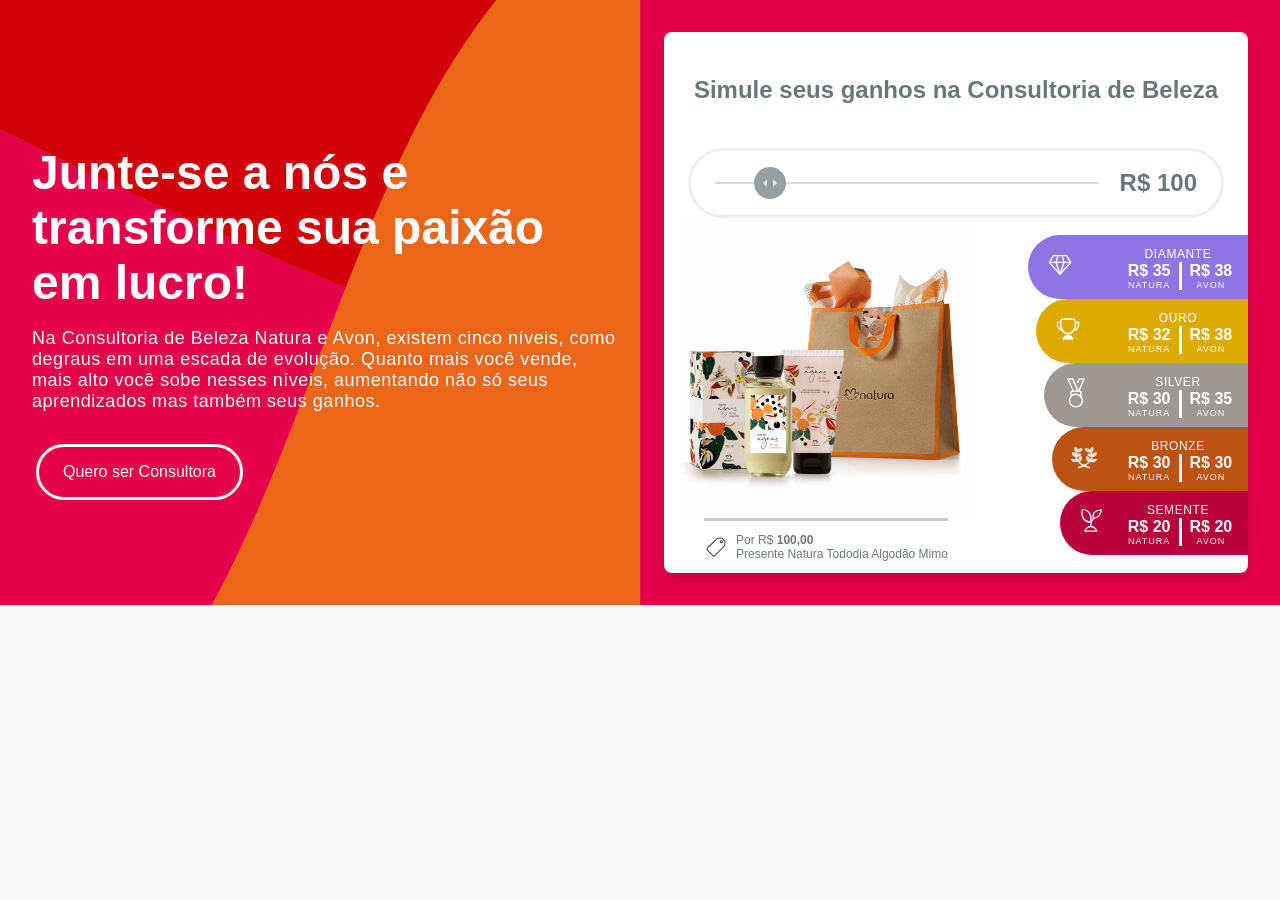
==== index.html @ e3fb33ce "ajeitando mobile" ====
<!DOCTYPE html>
<html lang="pt-br">
<head>
  <script>
    (function (m, a, z, e) {
      var s, t;
      try {
        t = m.sessionStorage.getItem('maze-us');
      } catch (err) {}
    
      if (!t) {
        t = new Date().getTime();
        try {
          m.sessionStorage.setItem('maze-us', t);
        } catch (err) {}
      }
    
      s = a.createElement('script');
      s.src = z + '?apiKey=' + e;
      s.async = true;
      a.getElementsByTagName('head')[0].appendChild(s);
      m.mazeUniversalSnippetApiKey = e;
    })(window, document, 'https://snippet.maze.co/maze-universal-loader.js', '59b0b5a5-0d57-45e2-8d76-16286017652b');
    </script>
  <meta charset="UTF-8">
  <meta name="viewport" content="width=device-width, initial-scale=1.0">
  <title>Calculadora de Ganhos</title>
  <link rel="stylesheet" href="css/tokens.css">
  <link rel="stylesheet" href="css/style.css">
</head>
<body>
  <div class="main-container">

    <section class="left-section">
      <h2 class="section-title">Junte-se a nós e transforme sua paixão em lucro!</h2>
      <p class="instructions">Na Consultoria de Beleza Natura e Avon, existem cinco níveis, como degraus em uma escada de evolução. Quanto mais você vende, mais alto você sobe nesses níveis, aumentando não só seus aprendizados mas também seus ganhos.</p>
      <button id="tab-natura" class="buttonOutlined" data-category="natura">Quero ser Consultora</button>
    </section>

    <section id="calculadora-ganhos" class="right-section">
      <div class="calculator-title">
        <h1>Simule seus ganhos na Consultoria de Beleza</h1>
        <!--label for="volume-vendas" class="form-label">Ajuste o valor de suas vendas e veja a estimativa de lucro!</label-->
      </div>
      
      <!-- Slider -->
      <div class="calculator">
        <input id="volume-vendas" class="calculator-slider" type="range" min="50" max="500" step="50" value="100">
        <div class="calculator-slider-value" id="calculator-slider-value">R$ 100</div>
      </div>

      <!-- Sugestão de produtos e ganhos -->
      <div class="promo-container">
        
        <div class="promo">
          <img id="promo-image" class="promo-image" src="img/produto-100.png" alt="Produto inicial">
          <div class="promo-subtitle">
            <img class="promo-icon" src="img/outlined-finance-tagdiscount.svg">
            <div class="promo-tag"><p id="product-subtitle">Presente Natura Tododia Algodão Mimo<strong>R$ 29,90</strong></p></div>
          </div>
        </div>

        <div id="earnings-result" class="earnings-result">

          <ul id="results-list" class="results-list">

            <li class="diamond">
              <div>
                <span class="level-mobile">Diamante</span>
                <img src="img/outlined-content-diamond-negative.svg" class="icon">
              </div>
              <div class="value-to-gain">
                <div>
                  <span class="level">Diamante</span><br>

                  <div class="amount">
                    <div class="mark-1">
                      <strong><span id="ganhos-natura-diamond" class="amount-number"> R$ 0,00</span></strong>
                      <span class="amount-mark">Natura</span>
                    </div>
                    <div class="mark-2">
                      <strong><span id="ganhos-avon-diamond" class="amount-number"> 0,00</span></strong>
                      <span class="amount-mark">Avon</span>
                    </div>
                  </div>

                </div>
              </div>
            </li>
            <li class="gold">
              <div>
                <span class="level-mobile">Ouro</span>
                <img src="img/outlined-content-gold-negative.svg" class="icon">
              </div>
              <div class="value-to-gain">
                <div>
                  <span class="level">Ouro</span><br>

                  <div class="amount">
                    <div class="mark-1">
                      <strong><span id="ganhos-natura-gold" class="amount-number"> 0,00</span></strong>
                      <span class="amount-mark">Natura</span>
                    </div>
                    <div class="mark-2">
                      <strong><span id="ganhos-avon-gold" class="amount-number"> 0,00</span></strong>
                      <span class="amount-mark">Avon</span>
                    </div>
                  </div>

                </div>
              </div>
            </li>
            <li class="silver">
              <div>
              <span class="level-mobile">Prata</span>
              <img src="img/outlined-content-silver-negative.svg" class="icon">
            </div>
              <div class="value-to-gain">
                <div>
                  <span class="level">Silver</span><br>

                  <div class="amount">
                    <div class="mark-1">
                      <strong><span id="ganhos-natura-silver" class="amount-number"> 0,00</span></strong>
                      <span class="amount-mark">Natura</span>
                    </div>
                    <div class="mark-2">
                      <strong><span id="ganhos-avon-silver" class="amount-number"> 0,00</span></strong>
                      <span class="amount-mark">Avon</span>
                    </div>
                  </div>

                </div>
              </div>
            </li>
            <li class="bronze">
              <div>
              <span class="level-mobile">Bronze</span>
              <img src="img/outlined-content-bronze-negative.svg" class="icon">
            </div>
              <div class="value-to-gain">
                <div>
                  <span class="level">Bronze</span><br>

                  <div class="amount">
                    <div class="mark-1">
                      <strong><span id="ganhos-natura-bronze" class="amount-number"> 0,00</span></strong>
                      <span class="amount-mark">Natura</span>
                    </div>
                    <div class="mark-2">
                      <strong><span id="ganhos-avon-bronze" class="amount-number"> 0,00</span></strong>
                      <span class="amount-mark">Avon</span>
                    </div>
                  </div>

                </div>
              </div>
            </li>
            <li class="seed">
              <div>
              <span class="level-mobile">Semente</span>
              <img src="img/outlined-content-seed-negative.svg" class="icon">
              </div>
              <div class="value-to-gain">
                <div>
                  <span class="level">Semente</span><br>

                  <div class="amount">
                    <div class="mark-1">
                      <strong><span id="ganhos-natura-seed" class="amount-number"> 0,00</span></strong>
                      <span class="amount-mark">Natura</span>
                    </div>
                    <div class="mark-2">
                      <strong><span id="ganhos-avon-seed" class="amount-number"> 0,00</span></strong>
                      <span class="amount-mark">Avon</span>
                    </div>
                  </div>

                </div>
              </div>
            </li>

          </ul>
        </div>
      </div>
    </section>
  </div>

  <!-- Script para Atualizar Ganhos e Imagens -->
  <script>
    document.addEventListener('DOMContentLoaded', () => {
      const comissoes = {
        'seed': { 'natura': 0.20, 'avon': 0.20 },
        'bronze': { 'natura': 0.30, 'avon': 0.30 },
        'silver': { 'natura': 0.30, 'avon': 0.35 },
        'gold': { 'natura': 0.32, 'avon': 0.38 },
        'diamond': { 'natura': 0.35, 'avon': 0.38 }
      };

      const produtos = {
        50: { 'imagem': 'img/produto-50.png', 'nome': 'Kit Natura Tododia', 'valor': '50,00' },
        100: { 'imagem': 'img/produto-100.png', 'nome': 'Presente Natura Tododia Algodão Mimo', 'valor': '100,00' },
        150: { 'imagem': 'img/produto-150.png', 'nome': 'Creme Natura', 'valor': '150,00' },
        200: { 'imagem': 'img/produto-200.png', 'nome': 'Perfume Natura Homem', 'valor': '200,00' },
        250: { 'imagem': 'img/produto-250.png', 'nome': 'Kit Natura Ekos', 'valor': '250,00' },
        300: { 'imagem': 'img/produto-300.png', 'nome': 'Presente Natura Essencial', 'valor': '300,00' },
        350: { 'imagem': 'img/produto-350.png', 'nome': 'Presente Natura Una', 'valor': '350,00' },
        400: { 'imagem': 'img/produto-400.png', 'nome': 'Presente Natura Tododia', 'valor': '400,00' },
        450: { 'imagem': 'img/produto-450.png', 'nome': 'Presente Natura Lumina', 'valor': '450,00' },
        500: { 'imagem': 'img/produto-500.png', 'nome': 'Presente Natura Ekos Priprioca', 'valor': '500,00' }
      };

      const slider = document.getElementById('volume-vendas');
      const sliderValue = document.getElementById('calculator-slider-value');
      const imagemProduto = document.getElementById('promo-image');
      const produtoLegenda = document.getElementById('product-subtitle');

      function atualizarGanhos() {
        const volumeVendas = parseFloat(slider.value);
        sliderValue.textContent = `R$ ${volumeVendas}`;

        let previousKey = 0;
        Object.keys(produtos).sort((a, b) => a - b).forEach(key => {
          if (volumeVendas >= key) {
            previousKey = key; // Atualiza a chave do produto que deverá ser mostrado
          }
        });

        const produto = produtos[previousKey];

        if (imagemProduto.src !== produto['imagem']) {
          imagemProduto.classList.add('fade-image');
          setTimeout(() => {
            imagemProduto.src = produto['imagem'];
            imagemProduto.alt = produto['nome'];
            produtoLegenda.innerHTML = `Por R$ <strong>${produto['valor']}</strong><br>${produto['nome']}`;
            imagemProduto.classList.remove('fade-image');
          }, 300);
        }

        Object.keys(comissoes).forEach(nivel => {
          const ganhoNatura = (volumeVendas * comissoes[nivel]['natura']).toFixed(0);
          const ganhoAvon = (volumeVendas * comissoes[nivel]['avon']).toFixed(0);
          document.getElementById(`ganhos-natura-${nivel}`).textContent = `R$ ${ganhoNatura}`;
          document.getElementById(`ganhos-avon-${nivel}`).textContent = `R$ ${ganhoAvon}`;
        });
      }

      slider.addEventListener('input', atualizarGanhos);
      window.onload = atualizarGanhos; // Assegura a inicialização correta
    });
  </script>
</body>
</html>
---- css/tokens.css ----
:root {
    /* Cores */
    --colorPrimary: #D73F3C;
    --colorPrimaryLight: #E16F6D;
    --colorSecondary: #6A777A;
    --colorBackground: #FAFAFA;
    --colorSurface: #FFFFFF;
    --colorOnPrimary: #FFFFFF;
    --colorOnSecondary: #FFFFFF;
    --colorOnBackground: #111111;
    --colorOnSurface: #111111;
    --colorNeutral0: #FFFFFF;
    --colorNeutral50: #FAFAFA;
    --colorNeutral75: #EEEEEE;
    --colorNeutral100: #E1E1E1;
    --colorNeutral200: #C9C9C9;
    --colorNeutral300: #BDBDBD;
    --colorNeutral400: #A4A4A4;
    --colorNeutral500: #8C8C8C;
    --colorNeutral600: #737373;
    --colorNeutral700: #4E4E4E;
    --colorNeutral800: #363636;
    --colorNeutral900: #111111;
    --colorLevelDiamond: #8F74E3;
    --colorLevelGold: #DDAB00;
    --colorLevelSilver: #9E9794;
    --colorLevelBronze: #BC5214;
    --colorLevelSeed: #B7003C;
    --colorLaranjaNatura: #EB6619;
    --colorVermelhoBeleza: #D1020A;
    --colorPinkAvon: #E5004B;
  
    /* Tipografia */
    --headline1: 96px;
    --headline2: 64px;
    --headline3: 48px;
    --headline4: 32px;
    --headline5: 24px;
    --headline6: 20px;
    --subtitle1: 16px;
    --subtitle2: 14px;
    --body1: 16px;
    --body2: 14px;
    --caption: 12px;
    --overline: 12px;
  
    /* Espaçamento */
    --buttonPaddingX: 24px;
    --buttonPaddingY: 4px;
    --spacingMicro: 4px;
    --spacingTiny: 8px;
    --spacingSmall: 16px;
    --spacingStandard: 24px;
    --spacingSemi: 32px;
    --spacingLarge: 48px;
    --spacingXLarge: 64px;
  
    /* Arredondamentos */
    --buttonBorderRadius: 999px;
    --borderRadiusSmall: 2px;
    --borderRadiusMedium: 4px;
    --borderRadiusLarge: 8px;
    --borderRadiusXLarge: 16px;
    --borderRadiusXXLarge: 32px;
  
    /* Elevações (Sombras) */
    --elevationMicro: 0 1px 1px 0 rgba(0, 0, 0, 0.14);
    --elevationTiny: 0 2px 2px 0 rgba(0, 0, 0, 0.14);
    --elevationSmall: 0 3px 4px 0 rgba(0, 0, 0, 0.14);
    --elevationMedium: 0 4px 5px 0 rgba(0, 0, 0, 0.14);
    --elevationLarge: 0 6px 10px 0 rgba(0, 0, 0, 0.14);
    --elevationLargeX: 0 8px 10px 0 rgba(0, 0, 0, 0.14);
    --elevationLargeXX: 0 9px 12px 0 rgba(0, 0, 0, 0.14);
    --elevationHuge: 0 12px 17px 0 rgba(0, 0, 0, 0.14);
    --elevationHugeX: 0 16px 24px 0 rgba(0, 0, 0, 0.14);
    --elevationHugeXX: 0 24px 38px 0 rgba(0, 0, 0, 0.14);
  }
---- css/style.css ----
body {
  margin: 0;
  padding: 0;
  font-family: 'Roboto', sans-serif;
  color: var(--colorOnBackground);
  background-color: var(--colorBackground);
}

/* Container Principal - Colunas */
.main-container {
  max-width: 1280px;

  display: flex;
  flex-direction:row;
  justify-content: space-between;
  align-items: center;
  gap: var(--spacingLarge);

  padding: var(--spacingSemi);
  
  background-image: url('../img/background.svg');
  background-position:center;
  background-size:cover;
  background-repeat: no-repeat;
}

/* Título e Subtítulo à Esquerda */
.left-section {
  flex: 1;
}

.section-title {
  font-size: var(--headline3);
  color: var(--colorOnPrimary);
  margin-bottom: var(--spacingTiny);
}

.instructions {
  font-size: 18px;
  font-weight: 300;
  letter-spacing: 0.03em;
  color: var(--colorOnPrimary);
  margin-bottom: var(--spacingSemi);
}

.buttonOutlined {
  border: solid;
  border-color: var(--colorOnPrimary);
  border-radius: var(--buttonBorderRadius);

  padding: var(--spacingSmall) var(--buttonPaddingX);
  margin: 0 var(--spacingMicro);

  font-size: var(--body1);
  color: var(--colorOnPrimary);
  background-color: var(--colorPinkAvon);

  cursor: pointer;
  transition: background-color 0.3s;
}

.buttonOutlined:hover {
  background-color: var(--colorPrimary);
}

/* Calculadora à Direita */
.right-section {
  flex: 1;
  
  background-color: var(--colorSurface);
  border-radius: var(--borderRadiusLarge);
  box-shadow: var(--elevationLarge);
}

.calculator-title{
  text-align: center;
  padding: var(--spacingStandard);
  color: var(--colorSecondary);
}

.form-label {
  font-size: var(--body1);
  color: var(--colorSecondary);
  text-align: left;
}

.calculator {
  height: 64px;

  margin: 0 var(--spacingStandard);

  display: flex;
  flex-direction: row;
  align-items: center;
  justify-content: center;

  border-style: solid;
  border-color: var(--colorNeutral75);
  border-radius: var(--buttonBorderRadius);
}

.calculator .calculator-slider {
  flex: 4;
  margin-left: var(--spacingStandard);

  height: 2px;
  cursor: pointer;

  -webkit-appearance: none; 
  appearance: none;
  background: var(--colorNeutral200); 
  border-radius: var(--buttonBorderRadius);
  
  opacity: 0.7;
  -webkit-transition: .2s;
  transition: opacity .2s;
}


.calculator .calculator-slider:hover {
  opacity: 1;
}

.calculator-slider::-webkit-slider-thumb {
  -webkit-appearance: none;
  appearance: none;

  width: 32px;
  height: 32px;
  
  border-radius: var(--buttonBorderRadius);
  background-color: var(--colorSecondary);
  cursor: pointer;
  background: url('../img/filled-navigation-move.svg');
}

.calculator .calculator-slider-value {
  flex: 1;
  padding-right: var(--spacingStandard);

  font-size: var(--headline5);
  font-weight: bold;
  text-align: right;
  color: var(--colorSecondary);
}

.categoria-produto {
  margin: 0px ;
  padding: 0px ;

  display: flex;
  justify-content: space-between;
  margin-bottom: var(--spacingStandard);
}

/* Clase para suavizar a troca de imagem */
.fade-image {
  opacity: 0;
}

.promo-container {
  display: flex;
  flex-direction: row;
  justify-content: space-between;
  align-items: center;
}

.promo {
  flex: 2; 

  display: flex;
  flex-direction: column;
  justify-content:flex-end;
  align-items:center;

}

.promo-image {
  height: 300px;

  transition: opacity 0.3s ease-in-out; 
  opacity: 1; 

}

.promo-subtitle {
  display: flex;
  flex-direction: row;
  justify-content:center;
  align-items:center;

  border-style: solid none none none;
  border-color: var(--colorNeutral200);
}

.promo-icon {
  width: var(--spacingStandard);
  height: var(--spacingStandard);

  padding: 0 8px 0 0;
}

.promo-subtitle .promo-tag {
  font-size: var(--caption);
  color: var(--colorSecondary);

  text-align: left;
}

.earnings-result {
  flex: 1;
}

.results-list {
}

.results-list .diamond {
  margin-left: 0px;

  height: var(--spacingXLarge);
  background-color: var(--colorLevelDiamond);
}


.results-list .gold{
  margin-left: var(--spacingTiny);

  height: var(--spacingXLarge);
  background-color: var(--colorLevelGold);
}

.results-list .silver {
  margin-left: var(--spacingSmall);

  height: var(--spacingXLarge);
  background-color: var(--colorLevelSilver);
}

.results-list .bronze {
  margin-left: var(--spacingStandard);

  height: var(--spacingXLarge);
  background-color: var(--colorLevelBronze);
}

.results-list .seed {
  margin-left: var(--spacingSemi);
  
  height: var(--spacingXLarge);
  background-color: var(--colorLevelSeed);
}

.results-list li {
  display: flex; 
  flex-direction: row; 
  align-items: center; 
  justify-content: space-between;
  
  text-transform: uppercase; 
  font-size: var(--body1);

  color: var(--colorOnPrimary);
  
  border-radius: var(--buttonBorderRadius) 0 0 var(--buttonBorderRadius); 
}

.results-list li .icon {
  width: var(--spacingSemi); 
  height: var(--spacingSemi); 
  
  margin-left: var(--spacingSmall);
}

.results-list li .value-to-gain {
  width: 140px;
  text-align: center;
}

.results-list li .amount {
  display: inline-flex;
  flex-direction: row;
  gap: 4px;
}

.mark-1 {
  display: flex;
  flex-direction: column;
  padding: 0 var(--spacingTiny);

  /* Remova a borda inicial */
  border-style: none solid none none;
  border-color: var(--colorOnPrimary);
}

.mark-2 {
  display: flex;
  flex-direction: column;
  padding: 0 var(--spacingMicro);

  /* Remova a borda inicial */
  border-style: none;
}

.amount-number {
  text-align: center;
  font-size: var(--body1);
}

.amount-mark {
  font-size: 9px;
  letter-spacing: 1px;
}

.results-list li .level{
  display:inline;
  font-size: var(--caption);
  letter-spacing: 0.05em;
  margin: 0;
  padding: 0;
}

.results-list li .level-mobile{
  display: none;
  font-size: 6px;
  letter-spacing: 0.05em;
  margin: 0;
  padding: 0;
}

/* Comportamento mobile */

@media (max-width: 768px) {
  /* Container Principal - Colunas */
  .main-container {
    flex-direction: column;
    gap: var(--spacingMedium);
    padding: var(--spacingMedium);
    background-image: none;
    background-color: var(--colorPinkAvon);
  }

  /* Ajustes para a seção esquerda e direita */

  .left-section {
    text-align: center;
    padding: var(--spacingStandard) var(--spacingStandard) var(--spacingXLarge) var(--spacingStandard);
  }

  .right-section {
    width: 90%;
    text-align: center;
    margin-bottom: 5em;
  }

  .promo-container {
    flex-direction: column; /* row no desktop e column no mobile */
  }

  
  .calculator .calculator-slider {
    flex: 3;
  }

  .calculator .calculator-slider-value {
    padding-right: var(--spacingStandard);
    font-size: var(--headline6);
  }

  .promo {
    width: 80vw;
    flex-direction: row;
    justify-content: center;
    gap: 8px;

    text-align: center;

    background-color: #FFFFFF;
  }

  .promo-image {
    flex: 2;
    height: 50vw;
  }
  
  .promo-subtitle {
    flex: 1;
    flex-direction: column;
    align-items:flex-start;
    padding: 0 8px;
    margin: 0;

    border-style: none none none solid;
  }

  .promo-icon {
    padding: 0;
  }
  
  .promo-subtitle .promo-tag {
  }
  
  .earnings-result {
    width: 100%;
  }
  
  .results-list {
    margin: 0px;
    padding: 0px;
    width: 90%;
    display: inline-flex;
    flex-direction: row-reverse;
    align-items: flex-end;
    
  }

  .results-list .diamond {
    height: 170px;
    flex: 1;
    align-items: center;
    justify-content: space-between;
    margin: 0;
    padding: var(--spacingStandard) 0 var(--spacingSmall) 0;
  }
  
  .results-list .gold{
    height: 162px;
    flex: 1;
    align-items: center;
    justify-content: space-between;
    margin: 0;
    padding: var(--spacingStandard) 0 var(--spacingSmall) 0;
  }
  
  .results-list .silver {
    height: 156px;
    flex: 1;
    align-items: center;
    justify-content: space-between;
    margin: 0;
    padding: var(--spacingStandard) 0 var(--spacingSmall) 0;
  }
  
  .results-list .bronze {
    height: 148px;
    flex: 1;
    align-items: center;
    justify-content: space-between;
    margin: 0;
    padding: var(--spacingStandard) 0 var(--spacingSmall) 0;
  }
  
  .results-list .seed {
    height: 140px;
    flex: 1;
    align-items: center;
    justify-content: space-between;
    margin: 0;
    padding: var(--spacingStandard) 0 var(--spacingSmall) 0;
  }
  
  .results-list li {

    display: inline-flex; /* flex no desktop e inline-flex no mobile */
    flex-direction: column; /* row no desktop e column no mobile */
    align-items: flex-end;
    justify-content: flex-end;

    border-radius: var(--buttonBorderRadius) var(--buttonBorderRadius) 0 0;
  }
  
  .results-list li .icon {
    margin: 0 var(--spacingMicro); 
    padding: 0; /*
    margin: var(--spacingMicro); 
    padding: var(--spacingTiny);*/
  }
  
  .results-list li .value-to-gain {
    width: auto;
    text-align: center;
  }
  
  .results-list li .amount {
    flex-direction: column;
    text-align: center;
    font-size: var(--body1);
  }

  .mark-1 {
    border-style: none;
  }

  .results-list li .level{
    margin: 0;
    padding: 0;
    display:none;
    font-size: var(--caption);
    letter-spacing: 0.05em;
  }
  
  .results-list li .level-mobile{
    margin: 0;
    padding: 0;

    display: flex;
    align-items: center;
    justify-content: center;
    font-size: 10px;
    letter-spacing: 0.05em; 
  }
}

/*

  justify-content: center; //alinhamento dos ítens ao longo do eixo principal, de acordo com o flex-direction
  align-items: center; //alinhamento de acordo com o eixo transversal, contrario do justify-content
  align-content: center; //alinha ítens individuais dentro do eixo principal. só tem efeito com várias linhas

*/
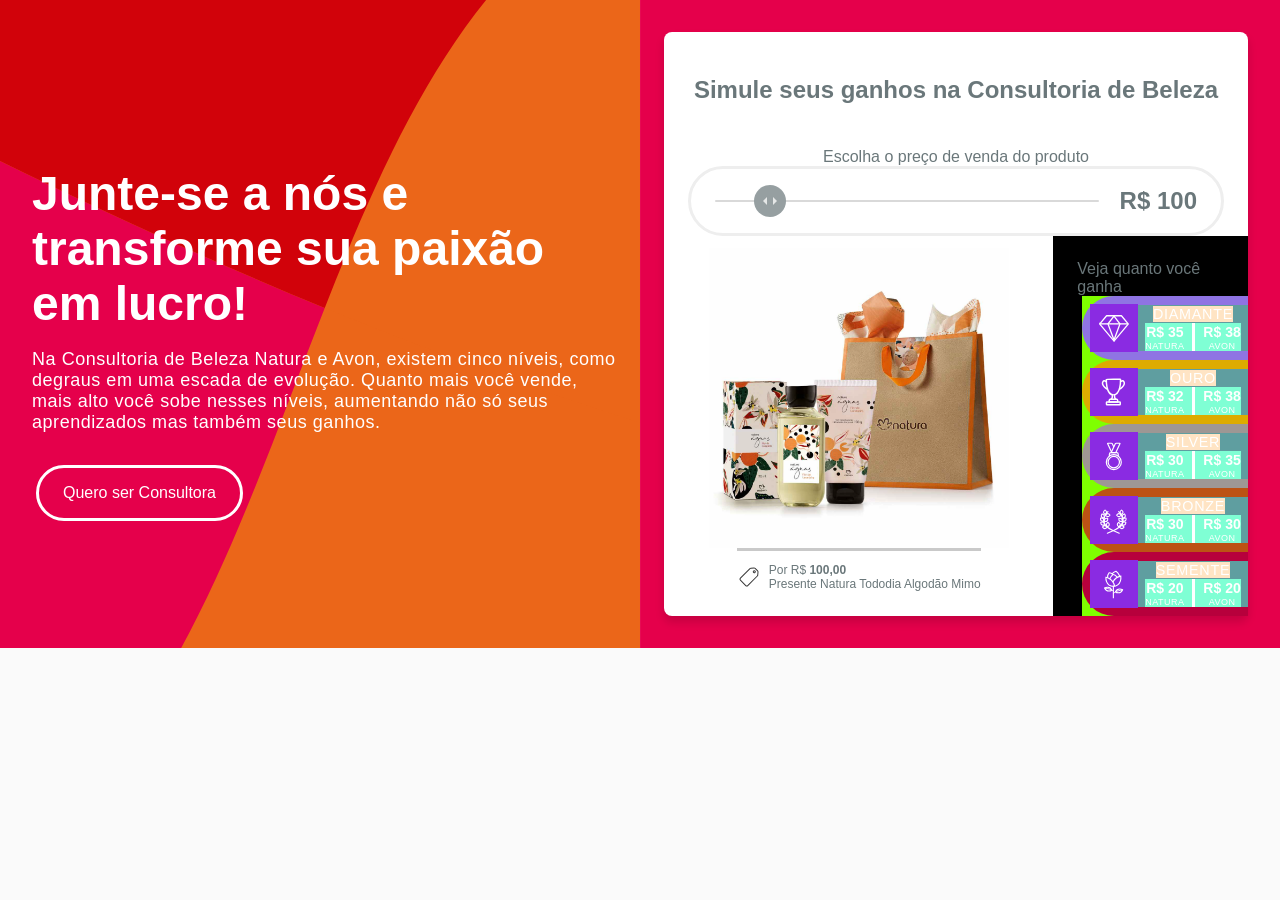
==== commit d507bedb: "ajeitando mobile" ====
--- a/index.html
+++ b/index.html
@@ -44,6 +44,9 @@
       </div>
       
       <!-- Slider -->
+      <div class="label-slider">
+        <label for="volume-vendas" class="slider-label">Escolha o preço de venda do produto</label>
+      </div>
       <div class="calculator">
         <input id="volume-vendas" class="calculator-slider" type="range" min="50" max="500" step="50" value="100">
         <div class="calculator-slider-value" id="calculator-slider-value">R$ 100</div>
@@ -61,11 +64,12 @@
         </div>
 
         <div id="earnings-result" class="earnings-result">
+          <label for="volume-vendas" class="form-label">Veja quanto você ganha</label>
 
           <ul id="results-list" class="results-list">
 
             <li class="diamond">
-              <div>
+              <div class="level-icon">
                 <span class="level-mobile">Diamante</span>
                 <img src="img/outlined-content-diamond-negative.svg" class="icon">
               </div>
@@ -88,7 +92,7 @@
               </div>
             </li>
             <li class="gold">
-              <div>
+              <div class="level-icon">
                 <span class="level-mobile">Ouro</span>
                 <img src="img/outlined-content-gold-negative.svg" class="icon">
               </div>
@@ -111,10 +115,10 @@
               </div>
             </li>
             <li class="silver">
-              <div>
-              <span class="level-mobile">Prata</span>
-              <img src="img/outlined-content-silver-negative.svg" class="icon">
-            </div>
+              <div class="level-icon">
+                <span class="level-mobile">Prata</span>
+                <img src="img/outlined-content-silver-negative.svg" class="icon">
+              </div>
               <div class="value-to-gain">
                 <div>
                   <span class="level">Silver</span><br>
@@ -134,7 +138,7 @@
               </div>
             </li>
             <li class="bronze">
-              <div>
+              <div class="level-icon">
               <span class="level-mobile">Bronze</span>
               <img src="img/outlined-content-bronze-negative.svg" class="icon">
             </div>
@@ -157,9 +161,9 @@
               </div>
             </li>
             <li class="seed">
-              <div>
-              <span class="level-mobile">Semente</span>
-              <img src="img/outlined-content-seed-negative.svg" class="icon">
+              <div class="level-icon">
+                <span class="level-mobile">Semente</span>
+                <img src="img/outlined-content-seed-negative.svg" class="icon">
               </div>
               <div class="value-to-gain">
                 <div>
--- a/css/style.css
+++ b/css/style.css
@@ -81,7 +81,19 @@
 .form-label {
   font-size: var(--body1);
   color: var(--colorSecondary);
-  text-align: left;
+  padding: var(--spacingStandard) var(--spacingStandard) 0 var(--spacingStandard);
+}
+
+.label-slider {
+  display: flex;
+  justify-content: center;
+  margin: 0;
+  padding: 0;
+}
+
+.slider-label {
+  font-size: var(--body1);
+  color: var(--colorSecondary);
 }
 
 .calculator {
@@ -209,54 +221,112 @@
 
 .earnings-result {
   flex: 1;
+  display: flex;
+  flex-direction: column;
+  justify-content: center;
+  align-items: flex-end;
+
+  background-color: black;
 }
 
 .results-list {
+  margin: 0;
+  padding: 0;
+  background-color:chartreuse;
 }
 
 .results-list .diamond {
-  margin-left: 0px;
+  display: flex;
+  flex-direction: row;
+  justify-content: space-between;
+  align-items: center;
+  align-content: center;
+
+  margin: 0;
+  padding: 0;
 
   height: var(--spacingXLarge);
   background-color: var(--colorLevelDiamond);
+  text-transform: uppercase;
 }
 
 
 .results-list .gold{
-  margin-left: var(--spacingTiny);
-
-  height: var(--spacingXLarge);
+  /*margin-left: var(--spacingTiny);
+*/
+  display: flex;
+  flex-direction: row;
+  justify-content: space-between;
+  align-items: center;
+  align-content: center;
+
+  margin: 0;
+  padding: 0;
+  height: var(--spacingXLarge);
+  text-transform: uppercase;
   background-color: var(--colorLevelGold);
 }
 
 .results-list .silver {
-  margin-left: var(--spacingSmall);
-
+  /*margin-left: var(--spacingSmall);
+*/
+  display: flex;
+  flex-direction: row;
+  justify-content: space-between;
+  align-items: center;
+  align-content: center;
+
+  margin: 0;
+  padding: 0;
+  height: var(--spacingXLarge);
+  text-transform: uppercase;
   height: var(--spacingXLarge);
   background-color: var(--colorLevelSilver);
 }
 
 .results-list .bronze {
-  margin-left: var(--spacingStandard);
-
+  /*margin-left: var(--spacingStandard);
+*/
+  display: flex;
+  flex-direction: row;
+  justify-content: space-between;
+  align-items: center;
+  align-content: center;
+
+  margin: 0;
+  padding: 0;
+  height: var(--spacingXLarge);
+  text-transform: uppercase;
   height: var(--spacingXLarge);
   background-color: var(--colorLevelBronze);
 }
 
 .results-list .seed {
-  margin-left: var(--spacingSemi);
-  
+  /*margin-left: var(--spacingSemi);
+  */
+  display: flex;
+  flex-direction: row;
+  justify-content: space-between;
+  align-items: center;
+  align-content: center;
+
+  margin: 0;
+  padding: 0;
+  height: var(--spacingXLarge);
+  text-transform: uppercase;
   height: var(--spacingXLarge);
   background-color: var(--colorLevelSeed);
 }
 
 .results-list li {
+  padding: 0;
+  margin: 0;
   display: flex; 
   flex-direction: row; 
   align-items: center; 
   justify-content: space-between;
   
-  text-transform: uppercase; 
+  /*text-transform: uppercase;*/ 
   font-size: var(--body1);
 
   color: var(--colorOnPrimary);
@@ -265,66 +335,86 @@
 }
 
 .results-list li .icon {
-  width: var(--spacingSemi); 
-  height: var(--spacingSemi); 
-  
-  margin-left: var(--spacingSmall);
+  width: var(--spacingLarge); 
+  height: var(--spacingLarge); 
+  
+  margin: 0 0 0 var(--spacingTiny);
+  padding: 0;
+  background-color: blueviolet;
+}
+
+.results-list li .level-icon {
+  display: flex;
+  flex-direction: column;
+  justify-content: center;
+  
+  margin: 0;
+  padding: 0;
 }
 
 .results-list li .value-to-gain {
-  width: 140px;
+  width: 110px;
+  margin: 0;
+  padding: 0;
+
   text-align: center;
+  background-color: cadetblue ;
+}
+
+.results-list li .level{
+  margin: 0;
+  padding: 0;
+  font-size: 0.9em;
+  letter-spacing: 0.05em;
+
+  background-color: bisque;
+}
+
+.results-list li .level-mobile{
+  display: none;
 }
 
 .results-list li .amount {
+  margin: 0;
+  padding: 0;
   display: inline-flex;
   flex-direction: row;
   gap: 4px;
-}
-
-.mark-1 {
+
+  background-color: aquamarine;
+}
+
+.results-list li .mark-1 {
   display: flex;
   flex-direction: column;
-  padding: 0 var(--spacingTiny);
-
-  /* Remova a borda inicial */
+  margin: 0;
+  padding: 0 var(--spacingTiny) 0 0;
+
   border-style: none solid none none;
   border-color: var(--colorOnPrimary);
 }
 
-.mark-2 {
+.results-list li .mark-2 {
   display: flex;
   flex-direction: column;
-  padding: 0 var(--spacingMicro);
-
-  /* Remova a borda inicial */
+  margin: 0;
+  padding: 0 0 0 var(--spacingMicro);
+
   border-style: none;
 }
 
-.amount-number {
+.results-list li .amount-number {
+  margin: 0;
+  padding: 0;
   text-align: center;
-  font-size: var(--body1);
-}
-
-.amount-mark {
+  font-size: var(--body2);
+}
+
+.results-list li .amount-mark {
+  margin: 0;
+  padding: 0;
   font-size: 9px;
-  letter-spacing: 1px;
-}
-
-.results-list li .level{
-  display:inline;
-  font-size: var(--caption);
   letter-spacing: 0.05em;
-  margin: 0;
-  padding: 0;
-}
-
-.results-list li .level-mobile{
-  display: none;
-  font-size: 6px;
-  letter-spacing: 0.05em;
-  margin: 0;
-  padding: 0;
 }
 
 /* Comportamento mobile */
@@ -394,6 +484,7 @@
 
   .promo-icon {
     padding: 0;
+    margin: 0;
   }
   
   .promo-subtitle .promo-tag {
@@ -401,6 +492,8 @@
   
   .earnings-result {
     width: 100%;
+    flex-direction: column;
+    align-items: center;
   }
   
   .results-list {
@@ -414,48 +507,54 @@
   }
 
   .results-list .diamond {
-    height: 170px;
+    height: 100%;
     flex: 1;
+    flex-direction: column;
+    align-items: center;
+    justify-content: space-around;
+
+    margin: 0;
+    padding: var(--spacingSmall) 0 var(--spacingTiny) 0;
+  }
+  
+  .results-list .gold{
+    height: 100%;
+    flex: 1;
+    flex-direction: column;
     align-items: center;
     justify-content: space-between;
     margin: 0;
-    padding: var(--spacingStandard) 0 var(--spacingSmall) 0;
-  }
-  
-  .results-list .gold{
-    height: 162px;
+    padding: var(--spacingSmall) 0 var(--spacingTiny) 0;
+  }
+  
+  .results-list .silver {
+    height: 100%;
     flex: 1;
+    flex-direction: column;
     align-items: center;
     justify-content: space-between;
     margin: 0;
-    padding: var(--spacingStandard) 0 var(--spacingSmall) 0;
-  }
-  
-  .results-list .silver {
-    height: 156px;
+    padding: var(--spacingSmall) 0 var(--spacingTiny) 0;
+  }
+  
+  .results-list .bronze {
+    height: 100%;
     flex: 1;
+    flex-direction: column;
     align-items: center;
     justify-content: space-between;
     margin: 0;
-    padding: var(--spacingStandard) 0 var(--spacingSmall) 0;
-  }
-  
-  .results-list .bronze {
-    height: 148px;
+    padding: var(--spacingSmall) 0 var(--spacingTiny) 0;
+  }
+  
+  .results-list .seed {
+    height: 100%;
     flex: 1;
+    flex-direction: column;
     align-items: center;
     justify-content: space-between;
     margin: 0;
-    padding: var(--spacingStandard) 0 var(--spacingSmall) 0;
-  }
-  
-  .results-list .seed {
-    height: 140px;
-    flex: 1;
-    align-items: center;
-    justify-content: space-between;
-    margin: 0;
-    padding: var(--spacingStandard) 0 var(--spacingSmall) 0;
+    padding: var(--spacingSmall) 0 var(--spacingTiny) 0;
   }
   
   .results-list li {
@@ -477,25 +576,28 @@
   
   .results-list li .value-to-gain {
     width: auto;
+    height: auto;
+
     text-align: center;
+
+    padding: 0;
+    margin: 0;
   }
   
   .results-list li .amount {
+    padding: 0;
+    margin: 0;
     flex-direction: column;
     text-align: center;
     font-size: var(--body1);
   }
 
-  .mark-1 {
+  .results-list li .mark-1 {
     border-style: none;
   }
 
   .results-list li .level{
-    margin: 0;
-    padding: 0;
     display:none;
-    font-size: var(--caption);
-    letter-spacing: 0.05em;
   }
   
   .results-list li .level-mobile{
@@ -505,6 +607,7 @@
     display: flex;
     align-items: center;
     justify-content: center;
+
     font-size: 10px;
     letter-spacing: 0.05em; 
   }
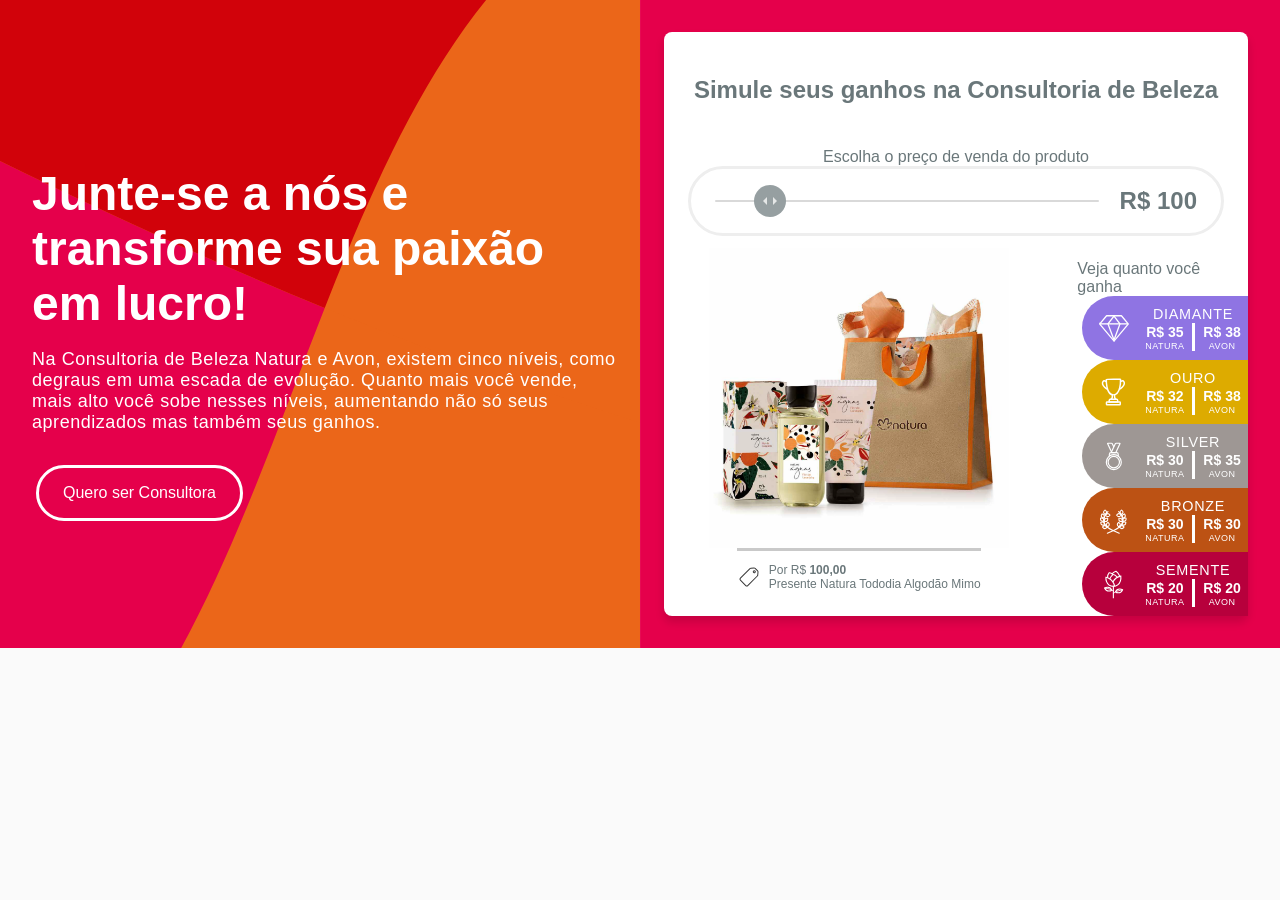
==== commit 1271af5b: "ajeitando mobile" ====
--- a/index.html
+++ b/index.html
@@ -74,7 +74,7 @@
                 <img src="img/outlined-content-diamond-negative.svg" class="icon">
               </div>
               <div class="value-to-gain">
-                <div>
+                <div class="value-block">
                   <span class="level">Diamante</span><br>
 
                   <div class="amount">
@@ -97,7 +97,7 @@
                 <img src="img/outlined-content-gold-negative.svg" class="icon">
               </div>
               <div class="value-to-gain">
-                <div>
+                <div class="value-block">
                   <span class="level">Ouro</span><br>
 
                   <div class="amount">
@@ -120,7 +120,7 @@
                 <img src="img/outlined-content-silver-negative.svg" class="icon">
               </div>
               <div class="value-to-gain">
-                <div>
+                <div class="value-block">
                   <span class="level">Silver</span><br>
 
                   <div class="amount">
@@ -143,7 +143,7 @@
               <img src="img/outlined-content-bronze-negative.svg" class="icon">
             </div>
               <div class="value-to-gain">
-                <div>
+                <div class="value-block">
                   <span class="level">Bronze</span><br>
 
                   <div class="amount">
@@ -166,7 +166,7 @@
                 <img src="img/outlined-content-seed-negative.svg" class="icon">
               </div>
               <div class="value-to-gain">
-                <div>
+                <div class="value-block">
                   <span class="level">Semente</span><br>
 
                   <div class="amount">
--- a/css/style.css
+++ b/css/style.css
@@ -226,13 +226,13 @@
   justify-content: center;
   align-items: flex-end;
 
-  background-color: black;
+  /*background-color: black;*/
 }
 
 .results-list {
   margin: 0;
   padding: 0;
-  background-color:chartreuse;
+  /*background-color:chartreuse;*/
 }
 
 .results-list .diamond {
@@ -340,7 +340,7 @@
   
   margin: 0 0 0 var(--spacingTiny);
   padding: 0;
-  background-color: blueviolet;
+  /*background-color: blueviolet;*/
 }
 
 .results-list li .level-icon {
@@ -358,7 +358,7 @@
   padding: 0;
 
   text-align: center;
-  background-color: cadetblue ;
+  /*background-color: cadetblue ;*/
 }
 
 .results-list li .level{
@@ -367,7 +367,7 @@
   font-size: 0.9em;
   letter-spacing: 0.05em;
 
-  background-color: bisque;
+  /*background-color: bisque;*/
 }
 
 .results-list li .level-mobile{
@@ -381,7 +381,7 @@
   flex-direction: row;
   gap: 4px;
 
-  background-color: aquamarine;
+  /*background-color: aquamarine;*/
 }
 
 .results-list li .mark-1 {
@@ -491,15 +491,18 @@
   }
   
   .earnings-result {
+    margin: 0;
+    padding: 0;
     width: 100%;
     flex-direction: column;
     align-items: center;
   }
   
   .results-list {
-    margin: 0px;
-    padding: 0px;
+    margin: 0;
+    padding: 0;
     width: 90%;
+
     display: inline-flex;
     flex-direction: row-reverse;
     align-items: flex-end;
@@ -576,23 +579,31 @@
   
   .results-list li .value-to-gain {
     width: auto;
-    height: auto;
-
     text-align: center;
 
     padding: 0;
     margin: 0;
   }
+
+  .results-list li .value-block {
+    margin-top: -20px;
+    padding: 0;
+  }
   
   .results-list li .amount {
-    padding: 0;
-    margin: 0;
+    
+  gap: 0;
+
     flex-direction: column;
     text-align: center;
     font-size: var(--body1);
   }
 
   .results-list li .mark-1 {
+    justify-content: center;
+    align-items: center;
+    margin: 0;
+    padding: 0;
     border-style: none;
   }
 
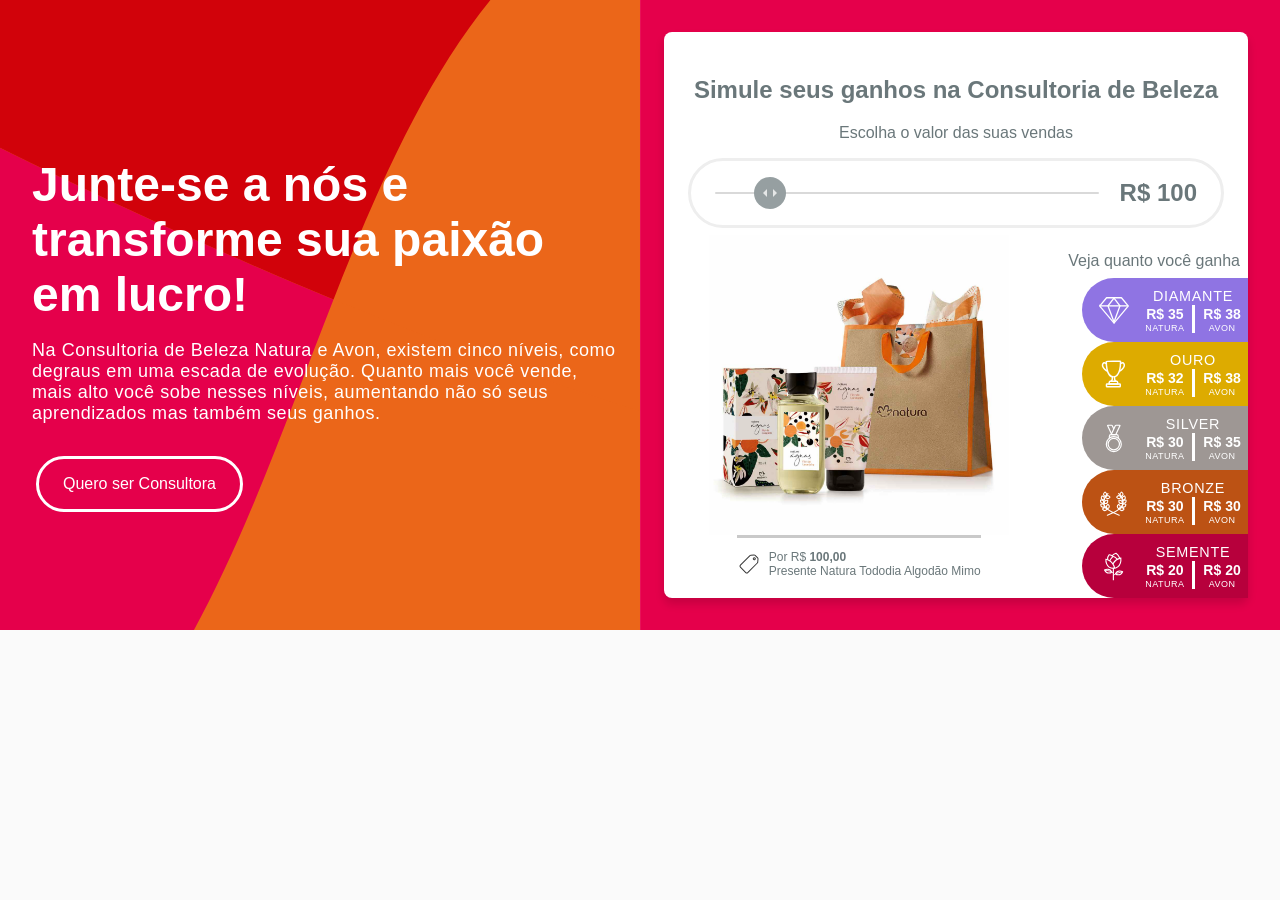
==== commit 6950dd9e: "ajeitando mobile" ====
--- a/index.html
+++ b/index.html
@@ -45,7 +45,7 @@
       
       <!-- Slider -->
       <div class="label-slider">
-        <label for="volume-vendas" class="slider-label">Escolha o preço de venda do produto</label>
+        <label for="volume-vendas" class="slider-label">Escolha o valor das suas vendas</label>
       </div>
       <div class="calculator">
         <input id="volume-vendas" class="calculator-slider" type="range" min="50" max="500" step="50" value="100">
--- a/css/style.css
+++ b/css/style.css
@@ -74,26 +74,28 @@
 
 .calculator-title{
   text-align: center;
-  padding: var(--spacingStandard);
+  padding: var(--spacingStandard) var(--spacingStandard) 0 var(--spacingStandard);
   color: var(--colorSecondary);
 }
 
 .form-label {
   font-size: var(--body1);
   color: var(--colorSecondary);
-  padding: var(--spacingStandard) var(--spacingStandard) 0 var(--spacingStandard);
+  padding: var(--spacingTiny) 8px;
 }
 
 .label-slider {
   display: flex;
   justify-content: center;
-  margin: 0;
+  margin-top: 0;
   padding: 0;
 }
 
 .slider-label {
   font-size: var(--body1);
   color: var(--colorSecondary);
+  padding-top: 0;
+  padding-bottom: 16px;
 }
 
 .calculator {
@@ -225,6 +227,7 @@
   flex-direction: column;
   justify-content: center;
   align-items: flex-end;
+  padding-top: 16px;
 
   /*background-color: black;*/
 }
@@ -415,6 +418,10 @@
   padding: 0;
   font-size: 9px;
   letter-spacing: 0.05em;
+}
+
+.calculator-title h1 {
+  padding-bottom: 0;
 }
 
 /* Comportamento mobile */
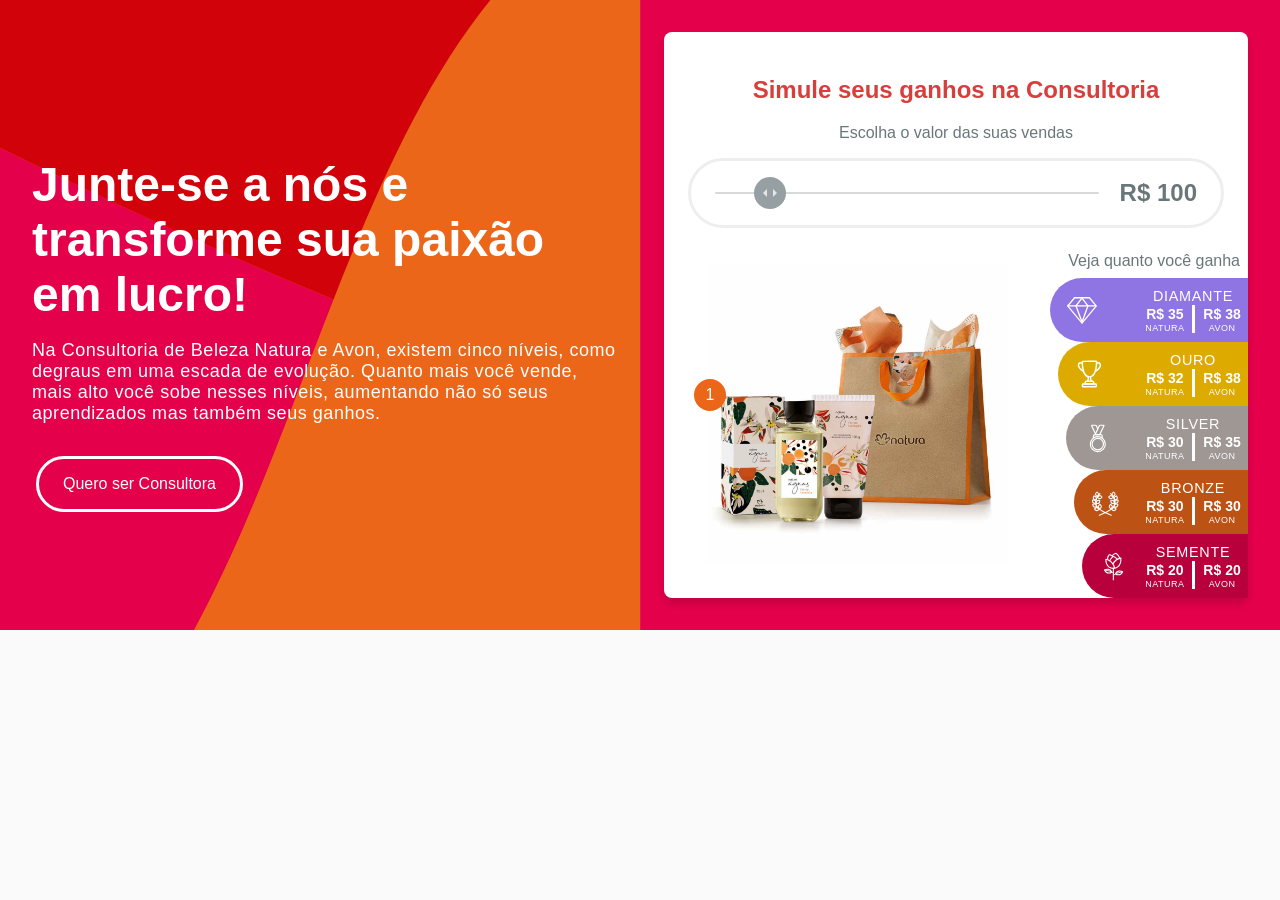
==== commit 88b44987: "adicionando tooltip nos produtos" ====
--- a/index.html
+++ b/index.html
@@ -1,27 +1,6 @@
 <!DOCTYPE html>
 <html lang="pt-br">
 <head>
-  <script>
-    (function (m, a, z, e) {
-      var s, t;
-      try {
-        t = m.sessionStorage.getItem('maze-us');
-      } catch (err) {}
-    
-      if (!t) {
-        t = new Date().getTime();
-        try {
-          m.sessionStorage.setItem('maze-us', t);
-        } catch (err) {}
-      }
-    
-      s = a.createElement('script');
-      s.src = z + '?apiKey=' + e;
-      s.async = true;
-      a.getElementsByTagName('head')[0].appendChild(s);
-      m.mazeUniversalSnippetApiKey = e;
-    })(window, document, 'https://snippet.maze.co/maze-universal-loader.js', '59b0b5a5-0d57-45e2-8d76-16286017652b');
-    </script>
   <meta charset="UTF-8">
   <meta name="viewport" content="width=device-width, initial-scale=1.0">
   <title>Calculadora de Ganhos</title>
@@ -39,7 +18,8 @@
 
     <section id="calculadora-ganhos" class="right-section">
       <div class="calculator-title">
-        <h1>Simule seus ganhos na Consultoria de Beleza</h1>
+        <!--img class="promo-icon" src="img/outlined-finance-littlemachine.svg"-->
+        <h1>Simule seus ganhos na Consultoria</h1>
         <!--label for="volume-vendas" class="form-label">Ajuste o valor de suas vendas e veja a estimativa de lucro!</label-->
       </div>
       
@@ -55,12 +35,13 @@
       <!-- Sugestão de produtos e ganhos -->
       <div class="promo-container">
         
-        <div class="promo">
-          <img id="promo-image" class="promo-image" src="img/produto-100.png" alt="Produto inicial">
-          <div class="promo-subtitle">
-            <img class="promo-icon" src="img/outlined-finance-tagdiscount.svg">
-            <div class="promo-tag"><p id="product-subtitle">Presente Natura Tododia Algodão Mimo<strong>R$ 29,90</strong></p></div>
-          </div>
+        <div class="promo" id="product-area">
+            <img id="promo-image" class="promo-image" src="img/produto-100.png" alt="Produto inicial">
+            <button class="info-button" src="img/outlined-action-zoomin.svg">
+                <div class="tooltip">
+                    <p id="product-subtitle">Presente Natura Tododia Algodão Mimo<strong>R$ 29,90</strong></p>
+                </div>
+            </button>
         </div>
 
         <div id="earnings-result" class="earnings-result">
@@ -200,48 +181,101 @@
         'gold': { 'natura': 0.32, 'avon': 0.38 },
         'diamond': { 'natura': 0.35, 'avon': 0.38 }
       };
-
+    
       const produtos = {
-        50: { 'imagem': 'img/produto-50.png', 'nome': 'Kit Natura Tododia', 'valor': '50,00' },
-        100: { 'imagem': 'img/produto-100.png', 'nome': 'Presente Natura Tododia Algodão Mimo', 'valor': '100,00' },
-        150: { 'imagem': 'img/produto-150.png', 'nome': 'Creme Natura', 'valor': '150,00' },
-        200: { 'imagem': 'img/produto-200.png', 'nome': 'Perfume Natura Homem', 'valor': '200,00' },
-        250: { 'imagem': 'img/produto-250.png', 'nome': 'Kit Natura Ekos', 'valor': '250,00' },
-        300: { 'imagem': 'img/produto-300.png', 'nome': 'Presente Natura Essencial', 'valor': '300,00' },
-        350: { 'imagem': 'img/produto-350.png', 'nome': 'Presente Natura Una', 'valor': '350,00' },
-        400: { 'imagem': 'img/produto-400.png', 'nome': 'Presente Natura Tododia', 'valor': '400,00' },
-        450: { 'imagem': 'img/produto-450.png', 'nome': 'Presente Natura Lumina', 'valor': '450,00' },
-        500: { 'imagem': 'img/produto-500.png', 'nome': 'Presente Natura Ekos Priprioca', 'valor': '500,00' }
-      };
-
+            50: {
+                'imagem': 'img/produto-50.png',
+                'info': [
+                    { 'nome': 'Kit Natura Tododia', 'valor': '50,00', 'coords': { 'top': '58px', 'right': '294px' }, 'backgroundColor': '#EB6619' },
+                    { 'nome': 'Kit Natura Tododia', 'valor': '50,00', 'coords': { 'top': '91px', 'right': '75px' }, 'backgroundColor': '#E5004B' }
+                ]
+            },
+            100: {
+                'imagem': 'img/produto-100.png',
+                'info': [
+                    { 'nome': 'Presente Natura Tododia Algodão Mimo', 'valor': '100,00', 'coords': { 'top': '116px', 'right': '324px' }, 'backgroundColor': '#EB6619' }
+                ]
+            },
+            150: {
+                'imagem': 'img/produto-150.png',
+                'info': [
+                    { 'nome': 'Creme Natura', 'valor': '150,00', 'coords': { 'top': '58px', 'right': '294px' }, 'backgroundColor': '#EB6619' }
+                ]
+            },
+            200: {
+                'imagem': 'img/produto-200.png',
+                'info': [
+                    { 'nome': 'Perfume Natura Homem', 'valor': '200,00', 'coords': { 'top': '58px', 'right': '294px' }, 'backgroundColor': '#EB6619' }
+                ]
+            },
+            250: {
+                'imagem': 'img/produto-250.png',
+                'info': [
+                    { 'nome': 'Kit Natura Ekos', 'valor': '250,00', 'coords': { 'top': '58px', 'right': '294px' }, 'backgroundColor': '#EB6619' }
+                ]
+            },
+            300: {
+                'imagem': 'img/produto-300.png',
+                'info': [
+                    { 'nome': 'Presente Natura Essencial', 'valor': '300,00', 'coords': { 'top': '58px', 'right': '294px' }, 'backgroundColor': '#EB6619' }
+                ]
+            },
+            350: {
+                'imagem': 'img/produto-350.png',
+                'info': [
+                    { 'nome': 'Presente Natura Una', 'valor': '350,00', 'coords': { 'top': '58px', 'right': '294px' }, 'backgroundColor': '#EB6619' }
+                ]
+            },
+            400: {
+                'imagem': 'img/produto-400.png',
+                'info': [
+                    { 'nome': 'Presente Natura Tododia', 'valor': '400,00', 'coords': { 'top': '70px', 'left': '70px' }, 'backgroundColor': '#EB6619' }
+                ]
+            },
+            450: {
+                'imagem': 'img/produto-450.png',
+                'info': [
+                    { 'nome': 'Presente Natura Lumina', 'valor': '450,00', 'coords': { 'top': '80px', 'right': '80px' }, 'backgroundColor': '#E5004B' }
+                ]
+            },
+            500: {
+                'imagem': 'img/produto-500.png',
+                'info': [
+                    { 'nome': 'Presente Natura Ekos Priprioca', 'valor': '500,00', 'coords': { 'top': '90px', 'right': '90px' }, 'backgroundColor': '#E5004B' }
+                ]
+            }
+        };
+
+    
       const slider = document.getElementById('volume-vendas');
       const sliderValue = document.getElementById('calculator-slider-value');
       const imagemProduto = document.getElementById('promo-image');
       const produtoLegenda = document.getElementById('product-subtitle');
-
+    
       function atualizarGanhos() {
         const volumeVendas = parseFloat(slider.value);
         sliderValue.textContent = `R$ ${volumeVendas}`;
-
+    
         let previousKey = 0;
         Object.keys(produtos).sort((a, b) => a - b).forEach(key => {
           if (volumeVendas >= key) {
             previousKey = key; // Atualiza a chave do produto que deverá ser mostrado
           }
         });
-
+    
         const produto = produtos[previousKey];
-
+    
         if (imagemProduto.src !== produto['imagem']) {
           imagemProduto.classList.add('fade-image');
           setTimeout(() => {
             imagemProduto.src = produto['imagem'];
-            imagemProduto.alt = produto['nome'];
-            produtoLegenda.innerHTML = `Por R$ <strong>${produto['valor']}</strong><br>${produto['nome']}`;
+            imagemProduto.alt = produto['info'][0]['nome']; // Assuming first product info is the default
+            produtoLegenda.innerHTML = `Por R$ <strong>${produto['info'][0]['valor']}</strong><br>${produto['info'][0]['nome']}`;
             imagemProduto.classList.remove('fade-image');
+            updateInfoButtons(produto['info'], imagemProduto);
           }, 300);
         }
-
+    
         Object.keys(comissoes).forEach(nivel => {
           const ganhoNatura = (volumeVendas * comissoes[nivel]['natura']).toFixed(0);
           const ganhoAvon = (volumeVendas * comissoes[nivel]['avon']).toFixed(0);
@@ -249,10 +283,57 @@
           document.getElementById(`ganhos-avon-${nivel}`).textContent = `R$ ${ganhoAvon}`;
         });
       }
-
+    
+      function updateInfoButtons(info, imageElement) {
+        // Remover botões antigos
+        document.querySelectorAll('.info-button').forEach(button => button.remove());
+
+        info.forEach((item, index) => {
+            let button = document.createElement('button');
+            button.id = `info-button-${index}`;
+            button.className = 'info-button';
+            button.icon = '';
+            button.textContent = index + 1; // Número baseado no índice
+            button.style.position = 'absolute';
+            button.style.top = item.coords.top;
+            button.style.right = item.coords.right;
+            button.style.backgroundColor = item.backgroundColor; // Aplicar a cor de fundo
+
+            let tooltip = document.createElement('div');
+            tooltip.className = 'tooltip';
+            // Usar innerHTML para incluir HTML no conteúdo
+            tooltip.innerHTML = `Por R$ <strong>${item.valor}</strong><br>${item.nome}`;
+            button.appendChild(tooltip);
+
+            // Eventos para desktop
+            button.onmouseover = () => tooltip.style.visibility = 'visible';
+            button.onmouseout = () => tooltip.style.visibility = 'hidden';
+
+            // Eventos para dispositivos móveis
+            button.ontouchstart = (event) => {
+                // Prevenir que o evento de click também dispare
+                event.preventDefault();
+                // Alternar visibilidade do tooltip
+                let isVisible = tooltip.style.visibility === 'visible';
+                // Ocultar todos tooltips
+                document.querySelectorAll('.tooltip').forEach(t => t.style.visibility = 'hidden');
+                // Mostrar ou ocultar baseado no estado anterior
+                tooltip.style.visibility = isVisible ? 'hidden' : 'visible';
+            };
+
+            imageElement.parentNode.appendChild(button);
+        });
+    }
+
+
+
+
+
+    
       slider.addEventListener('input', atualizarGanhos);
       window.onload = atualizarGanhos; // Assegura a inicialização correta
     });
-  </script>
+    </script>
+    
 </body>
 </html>
--- a/css/style.css
+++ b/css/style.css
@@ -73,6 +73,11 @@
 }
 
 .calculator-title{
+  /*display: flex;
+  flex-direction: row;
+  justify-content: center;
+  align-items: center;
+  padding: 0;*/
   text-align: center;
   padding: var(--spacingStandard) var(--spacingStandard) 0 var(--spacingStandard);
   color: var(--colorSecondary);
@@ -181,6 +186,7 @@
 
 .promo {
   flex: 2; 
+  position: relative;
 
   display: flex;
   flex-direction: column;
@@ -219,6 +225,45 @@
   color: var(--colorSecondary);
 
   text-align: left;
+}
+
+.info-button {
+  width: 32px;
+  height: 32px;
+  position: absolute;
+  border: none;
+  background-color: rgba(255, 255, 255, 0);
+  color: white;
+  padding: 5px 5px;
+  border-radius: 50%;
+  cursor: pointer;
+  font-size: 16px;
+  display: flex;
+  align-items: center;
+  justify-content: center;
+  z-index: 2;
+}
+
+.tooltip {
+  visibility: hidden;
+  width: 160px;
+  
+  background-color: var(--colorSurface);
+  border-radius: var(--borderRadiusLarge);
+  box-shadow: var(--elevationTiny);
+
+  font-size: var(--caption);
+  color: var(--colorSecondary);
+
+  text-align: center;
+  border-radius: 6px;
+  padding: 5px;
+  position: absolute;
+  z-index: 1;
+  bottom: 100%;
+  left: 50%;
+  transform: translateX(-50%);
+  margin-bottom: 5px;
 }
 
 .earnings-result {
@@ -235,6 +280,7 @@
 .results-list {
   margin: 0;
   padding: 0;
+  width: 100%;
   /*background-color:chartreuse;*/
 }
 
@@ -245,7 +291,7 @@
   align-items: center;
   align-content: center;
 
-  margin: 0;
+  margin: 0 0 0 0;
   padding: 0;
 
   height: var(--spacingXLarge);
@@ -263,7 +309,7 @@
   align-items: center;
   align-content: center;
 
-  margin: 0;
+  margin: 0 0 0 8px;
   padding: 0;
   height: var(--spacingXLarge);
   text-transform: uppercase;
@@ -279,7 +325,7 @@
   align-items: center;
   align-content: center;
 
-  margin: 0;
+  margin: 0 0 0 16px;
   padding: 0;
   height: var(--spacingXLarge);
   text-transform: uppercase;
@@ -296,7 +342,7 @@
   align-items: center;
   align-content: center;
 
-  margin: 0;
+  margin: 0 0 0 24px;
   padding: 0;
   height: var(--spacingXLarge);
   text-transform: uppercase;
@@ -313,7 +359,7 @@
   align-items: center;
   align-content: center;
 
-  margin: 0;
+  margin: 0 0 0 32px;
   padding: 0;
   height: var(--spacingXLarge);
   text-transform: uppercase;
@@ -364,6 +410,11 @@
   /*background-color: cadetblue ;*/
 }
 
+.results-list li .value-block {
+  margin: 0px;
+  padding: 0;
+}
+
 .results-list li .level{
   margin: 0;
   padding: 0;
@@ -422,6 +473,7 @@
 
 .calculator-title h1 {
   padding-bottom: 0;
+  color: var(--colorPrimary);
 }
 
 /* Comportamento mobile */
@@ -513,56 +565,61 @@
     display: inline-flex;
     flex-direction: row-reverse;
     align-items: flex-end;
+  
+  }
+
+  .results-list .diamond {
+    height: 162px;
+    flex: 1;
+    flex-direction: column;
+    align-items: center;
+    justify-content: space-between;
+
+    margin: 0;
+    padding: var(--spacingSmall) 0 var(--spacingTiny) 0;
+  }
+  
+  .results-list .gold{
+    height: 154px;
+    flex: 1;
+
+    flex-direction: column;
+    align-items: center;
+    justify-content: space-between;
     
-  }
-
-  .results-list .diamond {
-    height: 100%;
+    margin: 0;
+    padding: var(--spacingSmall) 0 var(--spacingTiny) 0;
+  }
+  
+  .results-list .silver {
+    height: 146px;
     flex: 1;
     flex-direction: column;
     align-items: center;
-    justify-content: space-around;
-
+    justify-content: space-between;
+    
     margin: 0;
     padding: var(--spacingSmall) 0 var(--spacingTiny) 0;
   }
   
-  .results-list .gold{
-    height: 100%;
+  .results-list .bronze {
+    height: 138px;
     flex: 1;
     flex-direction: column;
     align-items: center;
     justify-content: space-between;
+    
     margin: 0;
     padding: var(--spacingSmall) 0 var(--spacingTiny) 0;
   }
   
-  .results-list .silver {
-    height: 100%;
+  .results-list .seed {
+    height: 130px;
     flex: 1;
     flex-direction: column;
     align-items: center;
     justify-content: space-between;
-    margin: 0;
-    padding: var(--spacingSmall) 0 var(--spacingTiny) 0;
-  }
-  
-  .results-list .bronze {
-    height: 100%;
-    flex: 1;
-    flex-direction: column;
-    align-items: center;
-    justify-content: space-between;
-    margin: 0;
-    padding: var(--spacingSmall) 0 var(--spacingTiny) 0;
-  }
-  
-  .results-list .seed {
-    height: 100%;
-    flex: 1;
-    flex-direction: column;
-    align-items: center;
-    justify-content: space-between;
+    
     margin: 0;
     padding: var(--spacingSmall) 0 var(--spacingTiny) 0;
   }
@@ -593,13 +650,12 @@
   }
 
   .results-list li .value-block {
-    margin-top: -20px;
+    margin: -20px 0 0 0;
     padding: 0;
   }
   
   .results-list li .amount {
-    
-  gap: 0;
+    gap: 0;
 
     flex-direction: column;
     text-align: center;
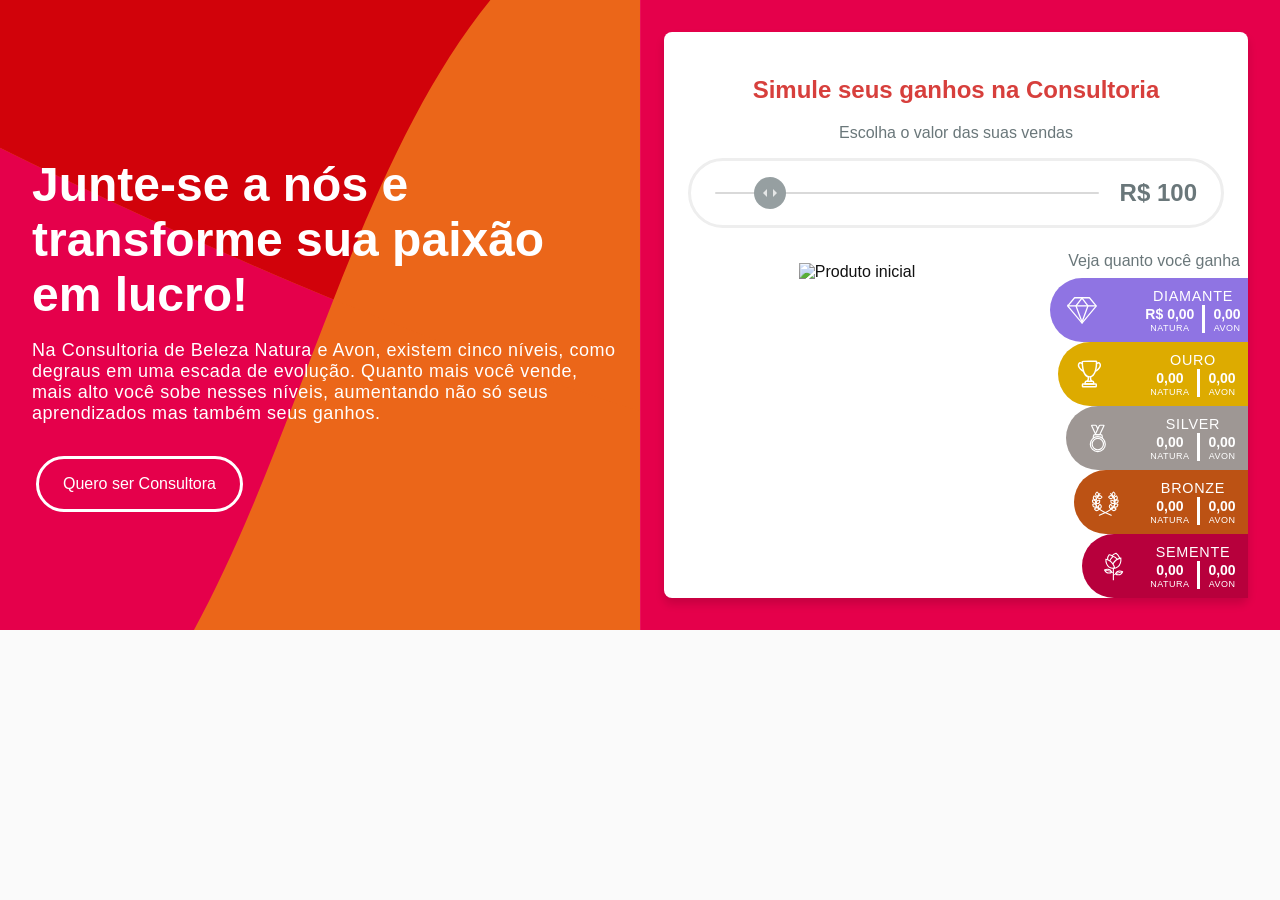
==== commit 815389c1: "json produtos" ====
--- a/index.html
+++ b/index.html
@@ -36,10 +36,10 @@
       <div class="promo-container">
         
         <div class="promo" id="product-area">
-            <img id="promo-image" class="promo-image" src="img/produto-100.png" alt="Produto inicial">
+            <img id="promo-image" class="promo-image" src="https://production.na01.natura.com/on/demandware.static/-/Sites-natura-br-storefront-catalog/default/dwb1b80d42/NATBRA-106019_1.jpg"," alt="Produto inicial">
             <button class="info-button" src="img/outlined-action-zoomin.svg">
                 <div class="tooltip">
-                    <p id="product-subtitle">Presente Natura Tododia Algodão Mimo<strong>R$ 29,90</strong></p>
+                    <p id="product-subtitle">Conjunto Tododia Ameixa e Flor de Baunilha<strong>R$ 74,90</strong></p>
                 </div>
             </button>
         </div>
@@ -173,167 +173,97 @@
 
   <!-- Script para Atualizar Ganhos e Imagens -->
   <script>
-    document.addEventListener('DOMContentLoaded', () => {
-      const comissoes = {
-        'seed': { 'natura': 0.20, 'avon': 0.20 },
-        'bronze': { 'natura': 0.30, 'avon': 0.30 },
-        'silver': { 'natura': 0.30, 'avon': 0.35 },
-        'gold': { 'natura': 0.32, 'avon': 0.38 },
-        'diamond': { 'natura': 0.35, 'avon': 0.38 }
-      };
-    
-      const produtos = {
-            50: {
-                'imagem': 'img/produto-50.png',
-                'info': [
-                    { 'nome': 'Kit Natura Tododia', 'valor': '50,00', 'coords': { 'top': '58px', 'right': '294px' }, 'backgroundColor': '#EB6619' },
-                    { 'nome': 'Kit Natura Tododia', 'valor': '50,00', 'coords': { 'top': '91px', 'right': '75px' }, 'backgroundColor': '#E5004B' }
-                ]
-            },
-            100: {
-                'imagem': 'img/produto-100.png',
-                'info': [
-                    { 'nome': 'Presente Natura Tododia Algodão Mimo', 'valor': '100,00', 'coords': { 'top': '116px', 'right': '324px' }, 'backgroundColor': '#EB6619' }
-                ]
-            },
-            150: {
-                'imagem': 'img/produto-150.png',
-                'info': [
-                    { 'nome': 'Creme Natura', 'valor': '150,00', 'coords': { 'top': '58px', 'right': '294px' }, 'backgroundColor': '#EB6619' }
-                ]
-            },
-            200: {
-                'imagem': 'img/produto-200.png',
-                'info': [
-                    { 'nome': 'Perfume Natura Homem', 'valor': '200,00', 'coords': { 'top': '58px', 'right': '294px' }, 'backgroundColor': '#EB6619' }
-                ]
-            },
-            250: {
-                'imagem': 'img/produto-250.png',
-                'info': [
-                    { 'nome': 'Kit Natura Ekos', 'valor': '250,00', 'coords': { 'top': '58px', 'right': '294px' }, 'backgroundColor': '#EB6619' }
-                ]
-            },
-            300: {
-                'imagem': 'img/produto-300.png',
-                'info': [
-                    { 'nome': 'Presente Natura Essencial', 'valor': '300,00', 'coords': { 'top': '58px', 'right': '294px' }, 'backgroundColor': '#EB6619' }
-                ]
-            },
-            350: {
-                'imagem': 'img/produto-350.png',
-                'info': [
-                    { 'nome': 'Presente Natura Una', 'valor': '350,00', 'coords': { 'top': '58px', 'right': '294px' }, 'backgroundColor': '#EB6619' }
-                ]
-            },
-            400: {
-                'imagem': 'img/produto-400.png',
-                'info': [
-                    { 'nome': 'Presente Natura Tododia', 'valor': '400,00', 'coords': { 'top': '70px', 'left': '70px' }, 'backgroundColor': '#EB6619' }
-                ]
-            },
-            450: {
-                'imagem': 'img/produto-450.png',
-                'info': [
-                    { 'nome': 'Presente Natura Lumina', 'valor': '450,00', 'coords': { 'top': '80px', 'right': '80px' }, 'backgroundColor': '#E5004B' }
-                ]
-            },
-            500: {
-                'imagem': 'img/produto-500.png',
-                'info': [
-                    { 'nome': 'Presente Natura Ekos Priprioca', 'valor': '500,00', 'coords': { 'top': '90px', 'right': '90px' }, 'backgroundColor': '#E5004B' }
-                ]
+    document.addEventListener('DOMContentLoaded', async () => {
+        const comissoes = {
+            'seed': { 'natura': 0.20, 'avon': 0.20 },
+            'bronze': { 'natura': 0.30, 'avon': 0.30 },
+            'silver': { 'natura': 0.30, 'avon': 0.35 },
+            'gold': { 'natura': 0.32, 'avon': 0.38 },
+            'diamond': { 'natura': 0.35, 'avon': 0.38 }
+        };
+    
+        // Carrega os produtos do arquivo JSON
+        let produtos;
+        try {
+            const response = await fetch('json/produtos.json');
+            produtos = await response.json();
+        } catch (error) {
+            console.error('Erro ao carregar os dados dos produtos:', error);
+            return;
+        }
+    
+        const slider = document.getElementById('volume-vendas');
+        const sliderValue = document.getElementById('calculator-slider-value');
+        const imagemProduto = document.getElementById('promo-image');
+        const produtoLegenda = document.getElementById('product-subtitle');
+    
+        function atualizarGanhos() {
+            const volumeVendas = parseFloat(slider.value);
+            sliderValue.textContent = `R$ ${volumeVendas}`;
+    
+            let previousKey = 0;
+            Object.keys(produtos).sort((a, b) => a - b).forEach(key => {
+                if (volumeVendas >= key) {
+                    previousKey = key; // Atualiza a chave do produto que deverá ser mostrado
+                }
+            });
+    
+            const produto = produtos[previousKey];
+    
+            if (!imagemProduto.src.endsWith(produto['imagem'])) {
+                imagemProduto.classList.add('fade-image');
+                setTimeout(() => {
+                    imagemProduto.src = produto['imagem'];
+                    imagemProduto.alt = produto['info'][0]['nome']; // Assuming first product info is the default
+                    produtoLegenda.innerHTML = `Por R$ <strong>${produto['info'][0]['valor']}</strong><br>${produto['info'][0]['nome']}`;
+                    imagemProduto.classList.remove('fade-image');
+                    updateInfoButtons(produto['info'], imagemProduto);
+                }, 300);
             }
-        };
-
-    
-      const slider = document.getElementById('volume-vendas');
-      const sliderValue = document.getElementById('calculator-slider-value');
-      const imagemProduto = document.getElementById('promo-image');
-      const produtoLegenda = document.getElementById('product-subtitle');
-    
-      function atualizarGanhos() {
-        const volumeVendas = parseFloat(slider.value);
-        sliderValue.textContent = `R$ ${volumeVendas}`;
-    
-        let previousKey = 0;
-        Object.keys(produtos).sort((a, b) => a - b).forEach(key => {
-          if (volumeVendas >= key) {
-            previousKey = key; // Atualiza a chave do produto que deverá ser mostrado
-          }
-        });
-    
-        const produto = produtos[previousKey];
-    
-        if (imagemProduto.src !== produto['imagem']) {
-          imagemProduto.classList.add('fade-image');
-          setTimeout(() => {
-            imagemProduto.src = produto['imagem'];
-            imagemProduto.alt = produto['info'][0]['nome']; // Assuming first product info is the default
-            produtoLegenda.innerHTML = `Por R$ <strong>${produto['info'][0]['valor']}</strong><br>${produto['info'][0]['nome']}`;
-            imagemProduto.classList.remove('fade-image');
-            updateInfoButtons(produto['info'], imagemProduto);
-          }, 300);
+    
+            Object.keys(comissoes).forEach(nivel => {
+                const ganhoNatura = (volumeVendas * comissoes[nivel]['natura']).toFixed(0);
+                const ganhoAvon = (volumeVendas * comissoes[nivel]['avon']).toFixed(0);
+                document.getElementById(`ganhos-natura-${nivel}`).textContent = `R$ ${ganhoNatura}`;
+                document.getElementById(`ganhos-avon-${nivel}`).textContent = `R$ ${ganhoAvon}`;
+            });
         }
     
-        Object.keys(comissoes).forEach(nivel => {
-          const ganhoNatura = (volumeVendas * comissoes[nivel]['natura']).toFixed(0);
-          const ganhoAvon = (volumeVendas * comissoes[nivel]['avon']).toFixed(0);
-          document.getElementById(`ganhos-natura-${nivel}`).textContent = `R$ ${ganhoNatura}`;
-          document.getElementById(`ganhos-avon-${nivel}`).textContent = `R$ ${ganhoAvon}`;
-        });
-      }
-    
-      function updateInfoButtons(info, imageElement) {
-        // Remover botões antigos
-        document.querySelectorAll('.info-button').forEach(button => button.remove());
-
-        info.forEach((item, index) => {
-            let button = document.createElement('button');
-            button.id = `info-button-${index}`;
-            button.className = 'info-button';
-            button.icon = '';
-            button.textContent = index + 1; // Número baseado no índice
-            button.style.position = 'absolute';
-            button.style.top = item.coords.top;
-            button.style.right = item.coords.right;
-            button.style.backgroundColor = item.backgroundColor; // Aplicar a cor de fundo
-
-            let tooltip = document.createElement('div');
-            tooltip.className = 'tooltip';
-            // Usar innerHTML para incluir HTML no conteúdo
-            tooltip.innerHTML = `Por R$ <strong>${item.valor}</strong><br>${item.nome}`;
-            button.appendChild(tooltip);
-
-            // Eventos para desktop
-            button.onmouseover = () => tooltip.style.visibility = 'visible';
-            button.onmouseout = () => tooltip.style.visibility = 'hidden';
-
-            // Eventos para dispositivos móveis
-            button.ontouchstart = (event) => {
-                // Prevenir que o evento de click também dispare
-                event.preventDefault();
-                // Alternar visibilidade do tooltip
-                let isVisible = tooltip.style.visibility === 'visible';
-                // Ocultar todos tooltips
-                document.querySelectorAll('.tooltip').forEach(t => t.style.visibility = 'hidden');
-                // Mostrar ou ocultar baseado no estado anterior
-                tooltip.style.visibility = isVisible ? 'hidden' : 'visible';
-            };
-
-            imageElement.parentNode.appendChild(button);
-        });
-    }
-
-
-
-
-
-    
-      slider.addEventListener('input', atualizarGanhos);
-      window.onload = atualizarGanhos; // Assegura a inicialização correta
+        function updateInfoButtons(info, imageElement) {
+            document.querySelectorAll('.info-button').forEach(button => button.remove());
+            info.forEach((item, index) => {
+                let button = document.createElement('button');
+                button.id = `info-button-${index}`;
+                button.className = 'info-button';
+                button.textContent = index + 1;
+                button.style.position = 'absolute';
+                button.style.top = item.coords.top;
+                button.style.right = item.coords.right;
+                button.style.backgroundColor = item.backgroundColor;
+    
+                let tooltip = document.createElement('div');
+                tooltip.className = 'tooltip';
+                tooltip.innerHTML = `Por R$ <strong>${item.valor}</strong><br>${item.nome}`;
+                button.appendChild(tooltip);
+    
+                button.onmouseover = () => tooltip.style.visibility = 'visible';
+                button.onmouseout = () => tooltip.style.visibility = 'hidden';
+                button.ontouchstart = (event) => {
+                    event.preventDefault();
+                    let isVisible = tooltip.style.visibility === 'visible';
+                    document.querySelectorAll('.tooltip').forEach(t => t.style.visibility = 'hidden');
+                    tooltip.style.visibility = isVisible ? 'hidden' : 'visible';
+                };
+    
+                imageElement.parentNode.appendChild(button);
+            });
+        }
+    
+        slider.addEventListener('input', atualizarGanhos);
+        window.onload = atualizarGanhos; // Assegura a inicialização correta
     });
     </script>
     
+    
 </body>
 </html>
--- a/css/style.css
+++ b/css/style.css
@@ -546,9 +546,6 @@
     margin: 0;
   }
   
-  .promo-subtitle .promo-tag {
-  }
-  
   .earnings-result {
     margin: 0;
     padding: 0;
